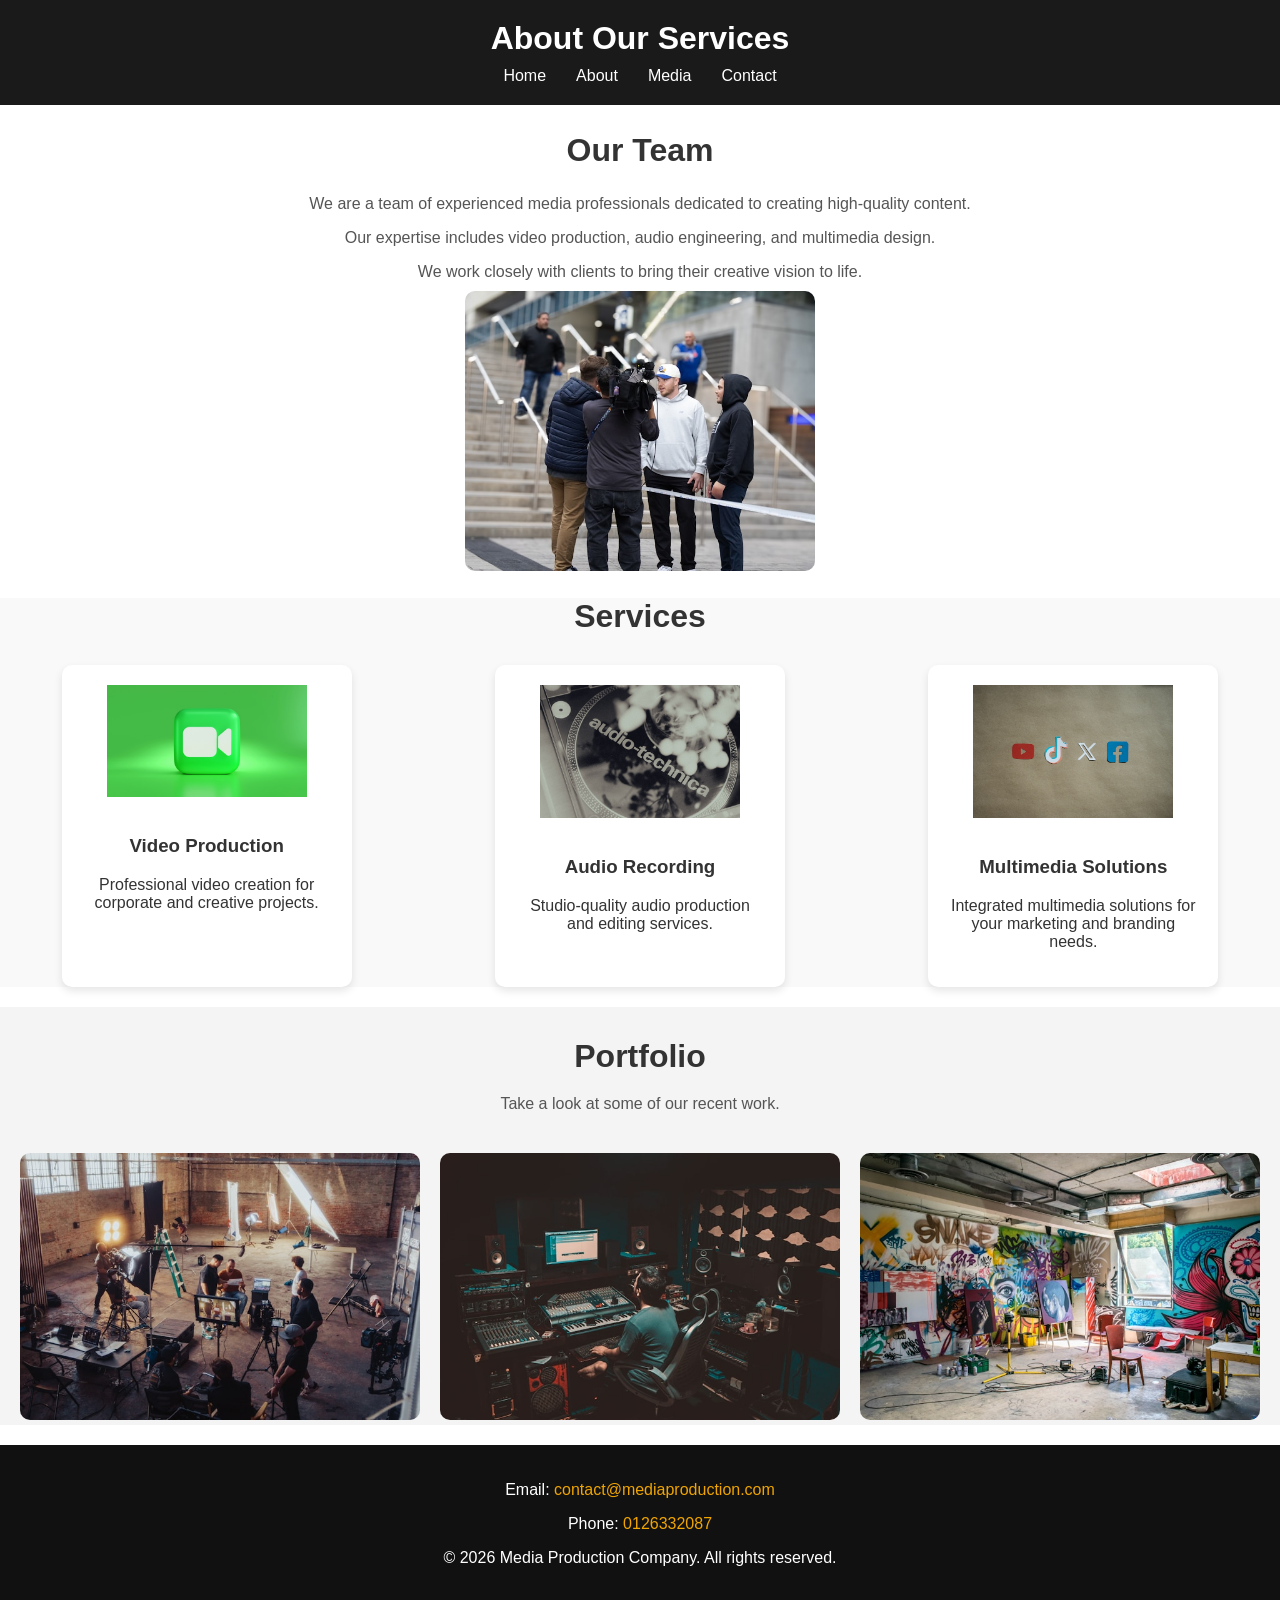
==== about.html @ f988c6bc "Add final version of website with all features implemented" ====
<!DOCTYPE html>
<html lang="en">
<head>
    <meta charset="UTF-8">
    <meta name="viewport" content="width=device-width, initial-scale=1.0">
     <meta name="description" content="Learn more about our media production company, our team, and our services.">
    <title>About Us</title>
    <link rel="stylesheet" href="css/styles.css">
</head>
<body>
    <header class="top">
        <h1>About Our Services</h1>
        <nav class="nav">
            <a href="index.html">Home</a>
            <a href="about.html">About</a>
            <a href="media.html">Media</a>
            <a href="contact.html">Contact</a>
        </nav>
    </header>
    <section class="team">
        <h2>Our Team</h2>
        <p>We are a team of experienced media professionals dedicated to creating high-quality content.</p>
        <p>Our expertise includes video production, audio engineering, and multimedia design.</p>
        <p>We work closely with clients to bring their creative vision to life.</p>
        <div class="carousel">
            <div class="slides">
                <img src="images/team1.jpg" alt="Team member 1">
                <img src="images/team2.jpg" alt="Team member 2">
                <img src="images/team3.jpg" alt="Team member 3">
            </div>
        </div>
    </section>

    <section class="services">
        <h2>Services</h2>
        <div class="service-cards">
            <article class="service-card">
                <img src="images/video-icon.jpg" alt="Video Production">
                <h3>Video Production</h3>
                <p>Professional video creation for corporate and creative projects.</p>
            </article>
            
            <article class="service-card">
                <img src="images/audio-icon.jpg" alt="Audio Recording">
                <h3>Audio Recording</h3>
                <p>Studio-quality audio production and editing services.</p>
            </article>
            
            <article class="service-card">
                <img src="images/multimedia-icon.jpg" alt="Multimedia Solutions">
                <h3>Multimedia Solutions</h3>
                <p>Integrated multimedia solutions for your marketing and branding needs.</p>
            </article>
        </div>
    </section>
    <section class="portfolio">
        <h2>Portfolio</h2>
        <p class="portfolio-intro">Take a look at some of our recent work.</p>

        <div class="portfolio-grid">
            <div class="portfolio-item">
                <img src="images/video.jpg" alt="video production">
                <div class="overlay">
                    <h3>Video Project</h3>
                    <p>Corporate video production showcasing brand storytelling and visuals.</p>
                </div>
            </div>
            
            <div class="portfolio-item">
                <img src="images/audio.jpg" alt="audio production">
                <div class="overlay">
                    <h3>Audio Production</h3>
                    <p>High-quality studio recording and audio editing for podcasts and media.</p>
                </div>
            </div>
            
            <div class="portfolio-item">
                <img src="images/creative-design.jpg" alt="creative design">
                <div class="overlay">
                    <h3>Creative Design</h3>
                    <p>Creative media design combining visuals, sound, and storytelling.</p>
                </div>
            </div>
        </div>
    </section>
    
    <footer class="bottom">
        <p>Email: <a href="mailto:contact@mediaproduction.com">contact@mediaproduction.com</a></p>
        <p>Phone: <a href="tel:0126332087">0126332087</a></p>
        <p>&copy; 2026 Media Production Company. All rights reserved.</p>
    </footer>
</body>
</html>
---- css/styles.css ----
/* Basic styles with multiple errors and missing features */

body {
    font-family: Arial;
    margin: 0;
    padding: 0;
    color: #333;
}

/* --- Index.html Styling --- */

.top {
    background-color: #1a1a1a;
    color: white;
    padding: 20px;
    text-align: center;
}

.top h1 {
    margin: 0;
    text-align: center;
}

.top .nav a {
    color: white;
    text-decoration: none;
    margin: 0 15px;
}

.top .nav a:hover {
    color: #f0a500;
}
.top .nav a:active { 
    color: bisque; 
} 

.nav {
    display: flex;
    justify-content: center;
    flex-wrap: wrap;
    margin-top: 10px;
    flex: 0 1 auto; 
    align-items: center;
}

.hero {
    background-image: url('../images/studio.jpg');
    background-position: center;
    background-size: cover;
    background-repeat: no-repeat;
    color: white;
    text-align: center;
    padding: 100px 20px;
}

.hero h2 {
    font-size: 2.5rem;
    margin-bottom: 20px;
}

.hero p {
    font-size: 1.2rem;
    margin-bottom: 30px;
}

.btn-contact {
    background-color: #f0a500;
    color: white;
    padding: 12px 30px;
    text-decoration: none;
    border-radius: 5px;
    font-weight: bold;
}

.btn-contact:hover {
    background-color: #d18b00;
}

.offerings {
    padding: 30px 20px;
    text-align: center;
}

.offering-grid {
    display: grid;
    grid-template-columns: repeat(auto-fit, minmax(250px, 1fr));
    gap: 30px;
    margin-top: 30px;
}

.offering-item {
    background-color: #f4f4f4;
    padding: 20px;
    border-radius: 10px;
    transition: transform 0.3s, box-shadow 0.3s;
}

.offering-item:hover {
    transform: translateY(-5px);
    box-shadow: 0 6px 20px rgba(0,0,0,0.1);
}

.bottom {
    background-color: #111;
    color: white;
    text-align: center;
    padding: 20px 0;
}

.bottom a {
    color: #f0a500;
    text-decoration: none;
}

@media (max-width: 480px) {
  .hero h2 { font-size: 1.8rem; }
  .hero p { font-size: 1rem; }
}

/* --- End Of Index.html Styling --- */

/* --- Contact.html styling --- */

form  {
    max-width: 600px;
    margin: 0 auto;
}

 form > fieldset {
     border: none;
 }

form button {
    padding: 10px 20px;
    background-color: blue;
    color: white;
    border: none;
    width: 100%;
    border-radius: 5px;
    font-size: 16px;
    margin-bottom: 5px;
    cursor: pointer;
}
.form-group {
    display: flex;
    flex-direction: column;
    margin-bottom: 15px;
}

form label {
    margin-bottom: 5px;
    font-weight: bold;
}

form input, select, textarea {
    padding: 8px;
    border: 1px solid #ccc;
    border-radius: 5px;
    width: 100%;
    box-sizing: border-box;
}

.inline-group + .inline-group {
    margin-top: 8px; 
}

.inline-group input {
    width: auto;
}

.formDetails h2 {
    text-align: center;
    font-size: 28px;
    margin-bottom: 20px;
    color: #333;
}

.formDetails p {
    font-size: 14px;
    margin: 15px 0 10px;
    color: #555;
}
input:focus {
    outline: 2px solid blue;
}

input[type="radio"]:checked {
    accent-color: green;
}

input:valid { 
    background-color: #e0ffe0; 
}

/* --- End Of Contact.html Styling --- */

/* --- About.html Styling --- */

.team {
    margin: 10px auto;
    text-align: center;
}

.team h2{
    font-size: 32px;
}


.team p {
    font-size: 16px;
    color: #555;
    margin-bottom: 5px;
}
.carousel {
    max-width: 350px;
    width: 100%;
    overflow:hidden;
    margin: 10px auto;
    border-radius: 10px;
}

.slides {
    display: flex;
    width: 100%;
    animation: slide 10s infinite ease-in;
    animation-direction: alternate;
}

.slides img {
    width: 100%;
    height: auto;
    flex-shrink: 0;
}
@keyframes slide {
    0%   { transform: translateX(0); }
    20%  { transform: translateX(0); }

    40%  { transform: translateX(-100%); }

    60%  { transform: translateX(-100%); }

    80%  { transform: translateX(-200%); }

    100%  { transform: translateX(-200%); }
}

.services {
    background-color: #f9f9f9;
    text-align: center;
}

.services h2 {
    font-size: 32px;
    margin-bottom: 30px;
}

.service-cards {
    display: flex;
    justify-content: space-around;
    flex-wrap: wrap;
    gap: 20px;
    flex:0 1 auto;
}

.service-card img {
    width: 100%;
    max-width: 200px;
    height: auto;
    margin-bottom: 15px;
}
.service-card {
    background-color: white;
    border-radius: 10px;
    box-shadow: 0 4px 8px rgba(0,0,0,0.1);
    padding: 20px;
    width: 250px;
    transition: transform 0.3s, box-shadow 0.3s;
}

.service-card:hover {
    transform: translateY(-5px);
    box-shadow: 0 8px 16px rgba(22, 22, 22, 0.2);
}

.portfolio {
    padding: 5px 20px;
    text-align: center;
    background: #f4f4f4;
    margin: 20px 0;
}

.portfolio h2 {
    font-size: 32px;
    margin-bottom: 20px;
}

.portfolio-intro {
    color: #555;
    margin-bottom: 40px;
}

.portfolio-grid {
    display: grid;
    grid-template-columns: repeat(3, 1fr);
    gap: 20px;
}

.portfolio-item {
    position: relative;
    overflow: hidden;
    border-radius: 10px;
}

.portfolio-item img {
    width: 100%;
    height: auto;
    display: block;
    transition: transform 0.4s;
}

.portfolio-item:hover img {
    transform: scale(1.1);
}

.overlay {
    position: absolute;
    top: 0;
    left: 0;
    right: 0;
    bottom: 0;

    background: rgba(0,0,0,0.6);
    color: white;

    display: flex;
    flex-direction: column;
    justify-content: center;
    align-items: center;
    padding: 20px;
    opacity: 0;
    transition: opacity 0.4s;
}

.portfolio-item:hover .overlay {
    opacity: 1;
}

@media (max-width: 768px) {
    .portfolio-grid {
        grid-template-columns: 1fr;
    }
    .overlay {
        opacity: 1;                       
        background: none;        
        color: white;               
        padding: 10px 0;
    }

}

/* --- End Of About.html Styling ---*/

/* --- media.html styling ---*/

.media{
    text-align: center;
}

.media h2 {
    margin-bottom: 20px;
}

.video-grid {
    display: grid;
    grid-template-columns: repeat(auto-fit, minmax(250px, 1fr));
    gap: 10px;
    margin: 0 auto;
    max-width: 700px;
}

video {
    width: 100%;
    border-radius: 8px;
    box-shadow: 0 10px 10px rgba(51, 41, 41, 0.5);
}
.location {
    max-width: 600px;
    margin: 0 auto;
}

.location > iframe {
    width: 100%;
    aspect-ratio: 16 / 9;
    border-radius: 8px;
}

.testimonials {
    padding: 40px 20px;
    background: #f4f4f4;
}

.testimonial-grid {
    display: flex;
    justify-content: center;
    align-items: center;
    gap: 20px;
    flex-wrap: wrap;
}

.testimonial-grid figure {
    background: #fff;
    padding: 20px;
    border-radius: 8px;
    box-shadow: 0 4px 12px rgba(0,0,0,0.1);
    max-width: 300px;
    text-align: center;
}

.testimonial-grid img {
    width: 100%;
    height: auto;
    margin-bottom: 10px;
}

.testimonial-grid figcaption {
    font-size: 14px;
    color: #555;
}

/* --- End Of media.html styling ---*/

/* --- generic --- */
@media (max-width: 600px) {
    form , .media {
        padding: 0 10px;
    }
}
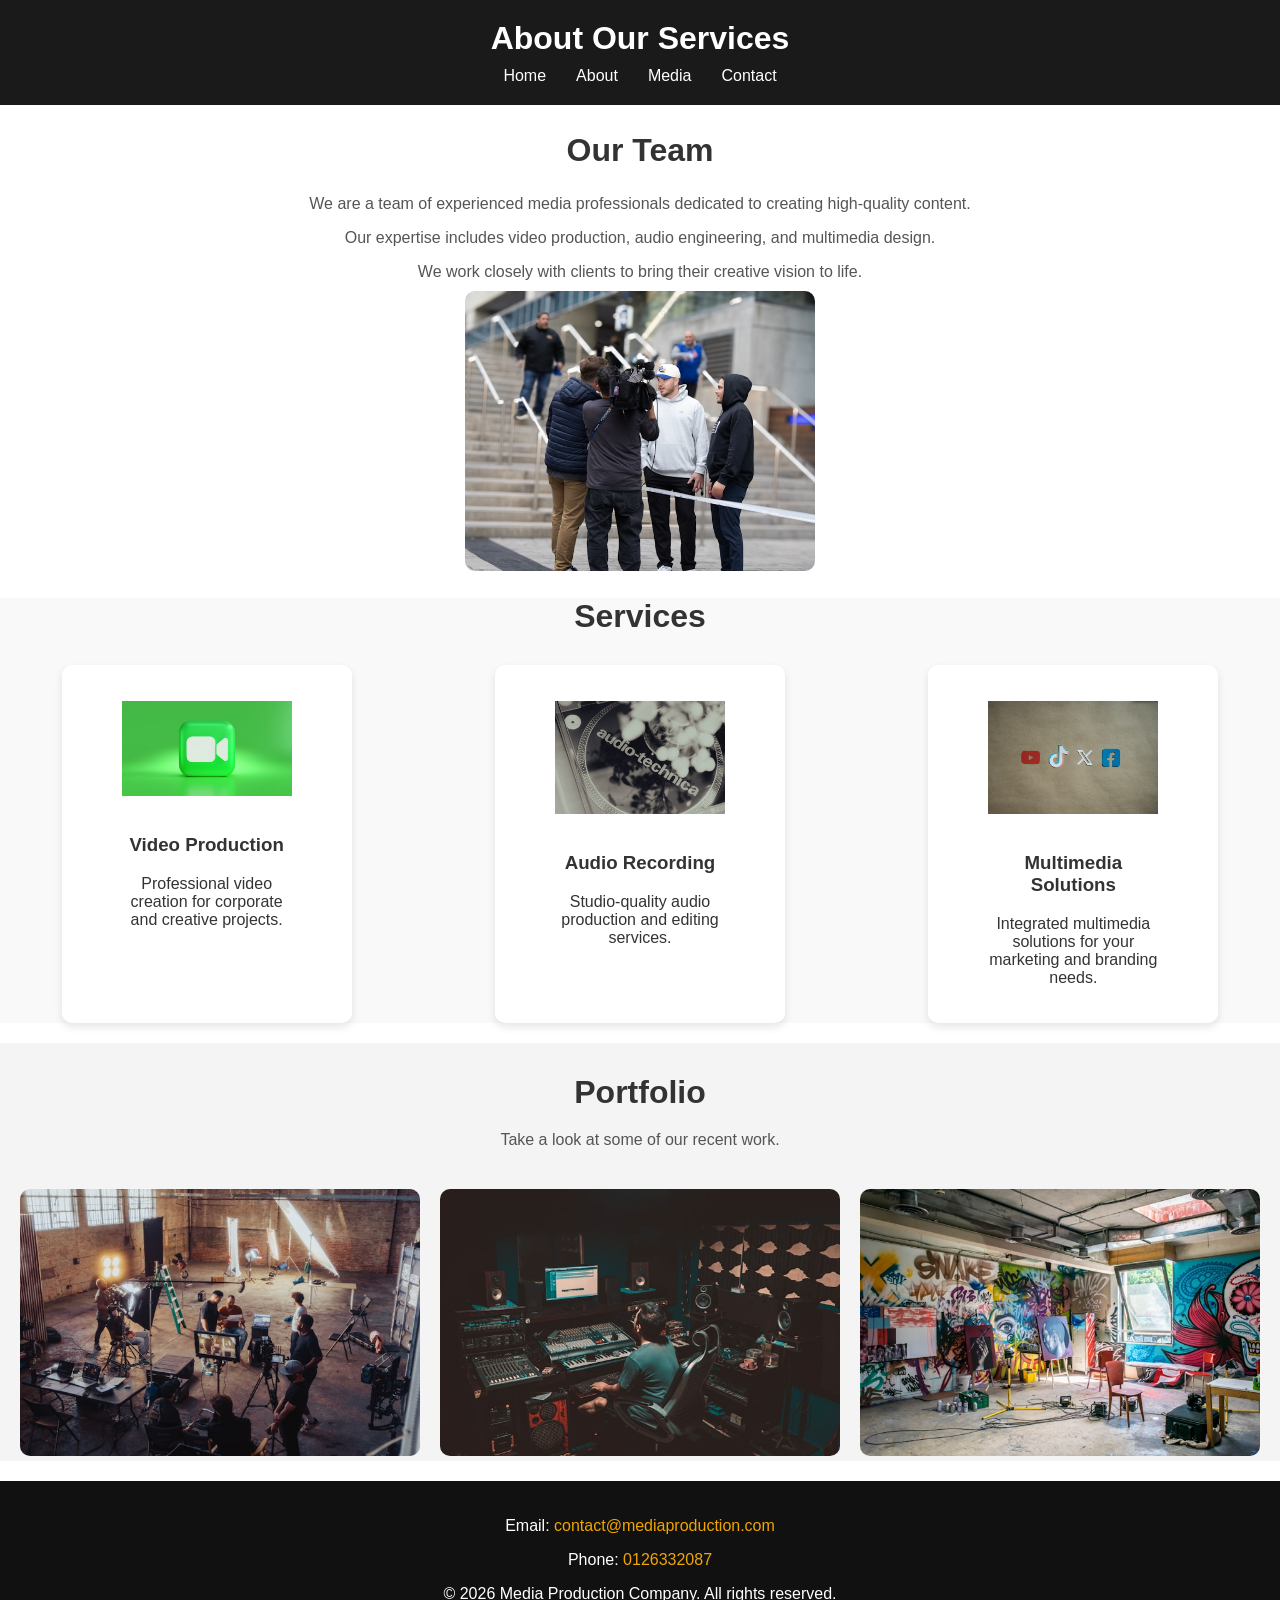
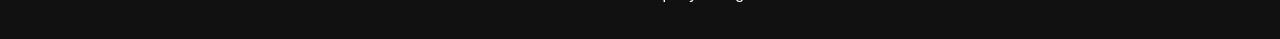
==== commit 335fe4cd: "Updated website and fixed requirements" ====
--- a/about.html
+++ b/about.html
@@ -17,72 +17,87 @@
             <a href="contact.html">Contact</a>
         </nav>
     </header>
-    <section class="team">
-        <h2>Our Team</h2>
-        <p>We are a team of experienced media professionals dedicated to creating high-quality content.</p>
-        <p>Our expertise includes video production, audio engineering, and multimedia design.</p>
-        <p>We work closely with clients to bring their creative vision to life.</p>
-        <div class="carousel">
-            <div class="slides">
-                <img src="images/team1.jpg" alt="Team member 1">
-                <img src="images/team2.jpg" alt="Team member 2">
-                <img src="images/team3.jpg" alt="Team member 3">
-            </div>
-        </div>
-    </section>
-
-    <section class="services">
-        <h2>Services</h2>
-        <div class="service-cards">
-            <article class="service-card">
-                <img src="images/video-icon.jpg" alt="Video Production">
-                <h3>Video Production</h3>
-                <p>Professional video creation for corporate and creative projects.</p>
-            </article>
-            
-            <article class="service-card">
-                <img src="images/audio-icon.jpg" alt="Audio Recording">
-                <h3>Audio Recording</h3>
-                <p>Studio-quality audio production and editing services.</p>
-            </article>
-            
-            <article class="service-card">
-                <img src="images/multimedia-icon.jpg" alt="Multimedia Solutions">
-                <h3>Multimedia Solutions</h3>
-                <p>Integrated multimedia solutions for your marketing and branding needs.</p>
-            </article>
-        </div>
-    </section>
-    <section class="portfolio">
-        <h2>Portfolio</h2>
-        <p class="portfolio-intro">Take a look at some of our recent work.</p>
-
-        <div class="portfolio-grid">
-            <div class="portfolio-item">
-                <img src="images/video.jpg" alt="video production">
-                <div class="overlay">
-                    <h3>Video Project</h3>
-                    <p>Corporate video production showcasing brand storytelling and visuals.</p>
+    <main>
+        <section class="team">
+            <h2>Our Team</h2>
+            <p>We are a team of experienced media professionals dedicated to creating high-quality content.</p>
+            <p>Our expertise includes video production, audio engineering, and multimedia design.</p>
+            <p>We work closely with clients to bring their creative vision to life.</p>
+            <div class="carousel">
+                <div class="slides">
+                    <img src="images/team1.jpg" alt="Team member 1">
+                    <img src="images/team2.jpg" alt="Team member 2">
+                    <img src="images/team3.jpg" alt="Team member 3">
                 </div>
             </div>
+        </section>
+        
+        <section class="services">
+            <h2>Services</h2>
+            <div class="service-cards">
+                <article class="service-card">
+                    <figure>
+                        <img src="images/video-icon.jpg" alt="Video Production">
+                        <figcaption>
+                            <h3>Video Production</h3>
+                            <p>Professional video creation for corporate and creative projects.</p>
+                        </figcaption>
+                    </figure>
+                </article>
+                
+                <article class="service-card">
+                    <figure>
+                        <img src="images/audio-icon.jpg" alt="Audio Recording">
+                        <figcaption>
+                            <h3>Audio Recording</h3>
+                            <p>Studio-quality audio production and editing services.</p>
+                        </figcaption>
+                    </figure>
+                </article>
+                
+                <article class="service-card">
+                    <figure>
+                        <img src="images/multimedia-icon.jpg" alt="Multimedia Solutions">
+                        <figcaption>
+                            <h3>Multimedia Solutions</h3>
+                            <p>Integrated multimedia solutions for your marketing and branding needs.</p>
+                        </figcaption>
+                    </figure>
+                </article>
+            </div>
+        </section>
+        
+        <section class="portfolio">
+            <h2>Portfolio</h2>
+            <p class="portfolio-intro">Take a look at some of our recent work.</p>
             
-            <div class="portfolio-item">
-                <img src="images/audio.jpg" alt="audio production">
-                <div class="overlay">
-                    <h3>Audio Production</h3>
-                    <p>High-quality studio recording and audio editing for podcasts and media.</p>
+            <div class="portfolio-grid">
+                <div class="portfolio-item">
+                    <img src="images/video.jpg" alt="video production">
+                    <div class="overlay">
+                        <h3>Video Project</h3>
+                        <p>Corporate video production showcasing brand storytelling and visuals.</p>
+                    </div>
+                </div>
+                
+                <div class="portfolio-item">
+                    <img src="images/audio.jpg" alt="audio production">
+                    <div class="overlay">
+                        <h3>Audio Production</h3>
+                        <p>High-quality studio recording and audio editing for podcasts and media.</p>
+                    </div>
+                </div>
+                
+                <div class="portfolio-item">
+                    <img src="images/creative-design.jpg" alt="creative design">
+                    <div class="overlay">
+                        <h3>Creative Design</h3>
+                        <p>Creative media design combining visuals, sound, and storytelling.</p>
+                    </div>
                 </div>
             </div>
-            
-            <div class="portfolio-item">
-                <img src="images/creative-design.jpg" alt="creative design">
-                <div class="overlay">
-                    <h3>Creative Design</h3>
-                    <p>Creative media design combining visuals, sound, and storytelling.</p>
-                </div>
-            </div>
-        </div>
-    </section>
+        </section>
+    </main>
     
     <footer class="bottom">
         <p>Email: <a href="mailto:contact@mediaproduction.com">contact@mediaproduction.com</a></p>
--- a/css/styles.css
+++ b/css/styles.css
@@ -56,6 +56,7 @@
 .hero h2 {
     font-size: 2.5rem;
     margin-bottom: 20px;
+    text-shadow: 4px 4px 12px rgba(238, 181, 134, 0.9);
 }
 
 .hero p {
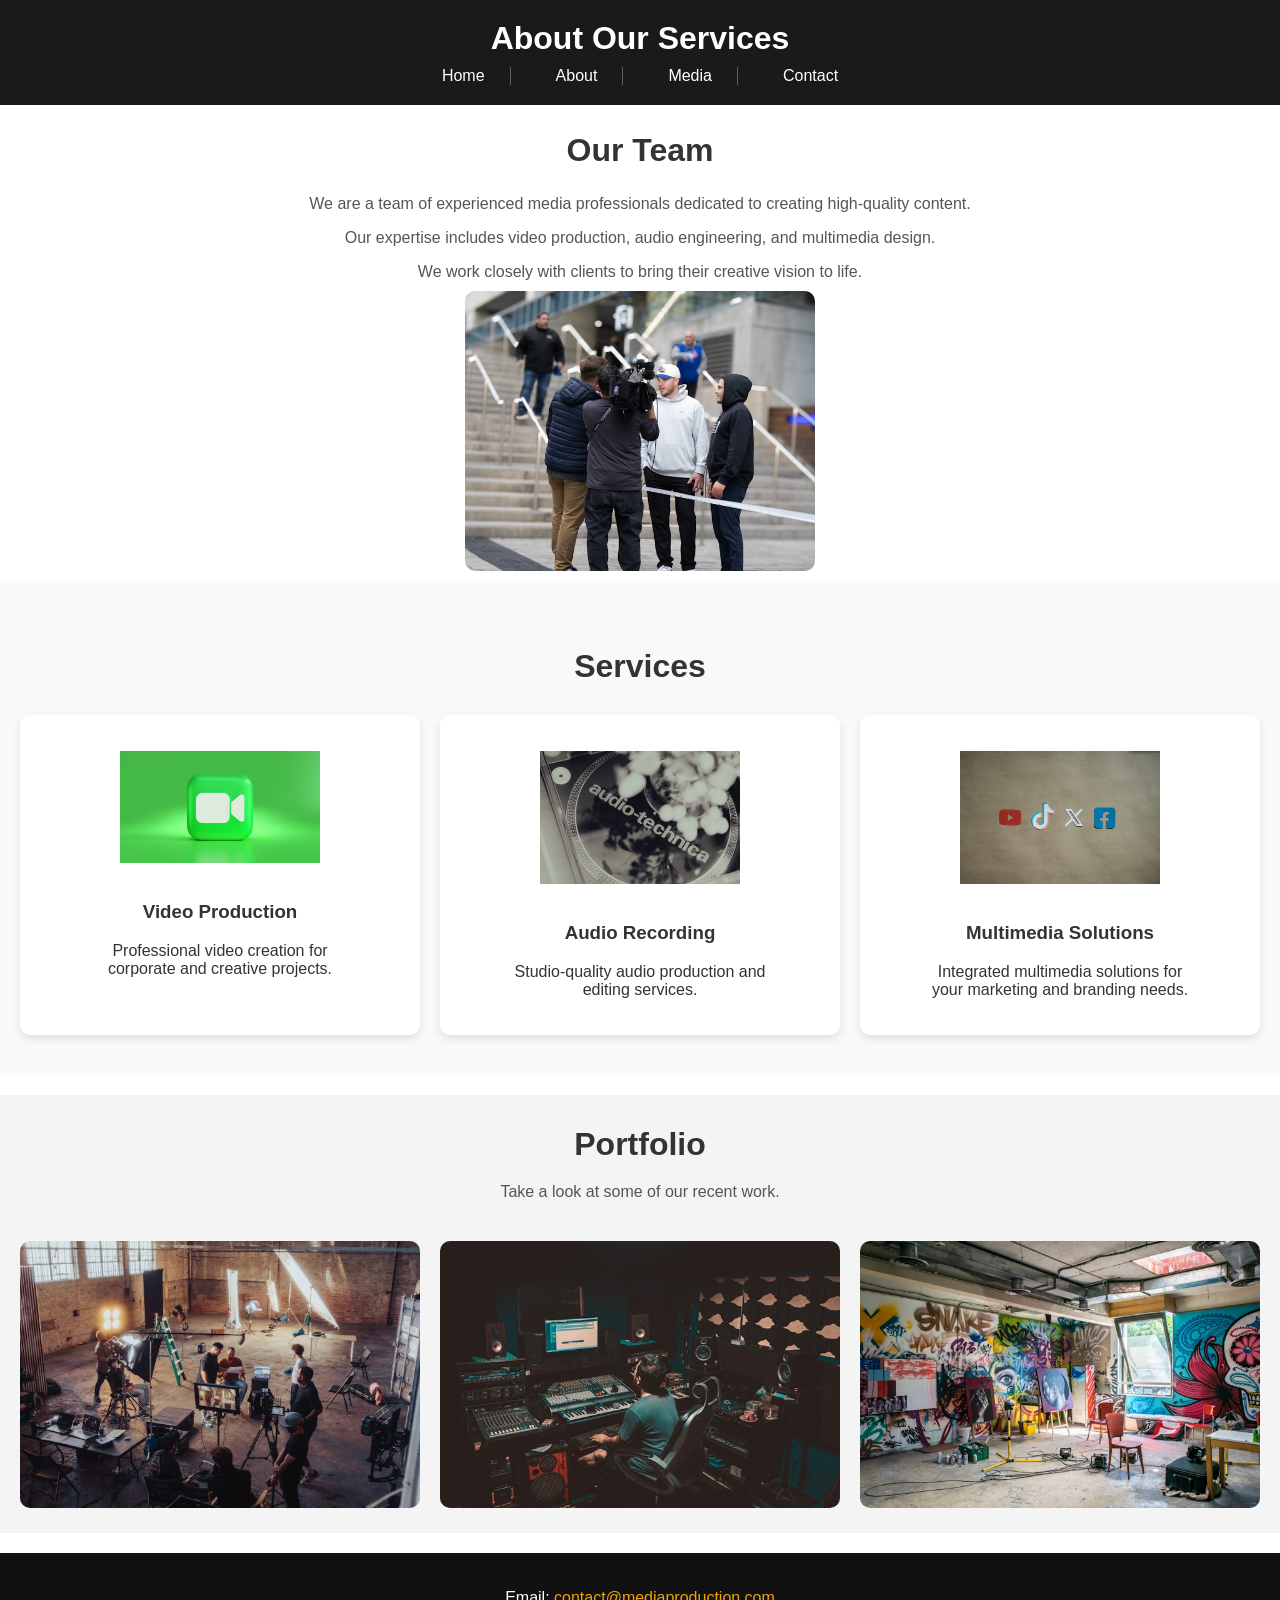
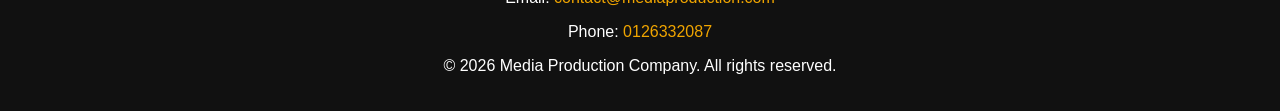
==== commit 6723ba25: "Feedback Addressed" ====
--- a/about.html
+++ b/about.html
@@ -6,11 +6,12 @@
      <meta name="description" content="Learn more about our media production company, our team, and our services.">
     <title>About Us</title>
     <link rel="stylesheet" href="css/styles.css">
+    <link rel="icon" href="data:,">
 </head>
 <body>
     <header class="top">
         <h1>About Our Services</h1>
-        <nav class="nav">
+        <nav class="nav" aria-label="Main navigation">
             <a href="index.html">Home</a>
             <a href="about.html">About</a>
             <a href="media.html">Media</a>
@@ -25,9 +26,9 @@
             <p>We work closely with clients to bring their creative vision to life.</p>
             <div class="carousel">
                 <div class="slides">
-                    <img src="images/team1.jpg" alt="Team member 1">
-                    <img src="images/team2.jpg" alt="Team member 2">
-                    <img src="images/team3.jpg" alt="Team member 3">
+                    <img src="images/team1.jpg" alt="Media production team member 1" loading="lazy">
+                    <img src="images/team2.jpg" alt="Media production team member 2" loading="lazy">
+                    <img src="images/team3.jpg" alt="Media production team member 3" loading="lazy">
                 </div>
             </div>
         </section>
@@ -37,7 +38,7 @@
             <div class="service-cards">
                 <article class="service-card">
                     <figure>
-                        <img src="images/video-icon.jpg" alt="Video Production">
+                        <img src="images/video-icon.jpg" alt="Video production service icon" loading="lazy">
                         <figcaption>
                             <h3>Video Production</h3>
                             <p>Professional video creation for corporate and creative projects.</p>
@@ -47,7 +48,7 @@
                 
                 <article class="service-card">
                     <figure>
-                        <img src="images/audio-icon.jpg" alt="Audio Recording">
+                        <img src="images/audio-icon.jpg" alt="Audio recording service icon" loading="lazy">
                         <figcaption>
                             <h3>Audio Recording</h3>
                             <p>Studio-quality audio production and editing services.</p>
@@ -57,7 +58,7 @@
                 
                 <article class="service-card">
                     <figure>
-                        <img src="images/multimedia-icon.jpg" alt="Multimedia Solutions">
+                        <img src="images/multimedia-icon.jpg" alt="Multimedia solutions service icon" loading="lazy">
                         <figcaption>
                             <h3>Multimedia Solutions</h3>
                             <p>Integrated multimedia solutions for your marketing and branding needs.</p>
@@ -73,7 +74,7 @@
             
             <div class="portfolio-grid">
                 <div class="portfolio-item">
-                    <img src="images/video.jpg" alt="video production">
+                    <img src="images/video.jpg" alt="Corporate video production project" loading="lazy">
                     <div class="overlay">
                         <h3>Video Project</h3>
                         <p>Corporate video production showcasing brand storytelling and visuals.</p>
@@ -81,7 +82,7 @@
                 </div>
                 
                 <div class="portfolio-item">
-                    <img src="images/audio.jpg" alt="audio production">
+                    <img src="images/audio.jpg" alt="Audio production project" loading="lazy">
                     <div class="overlay">
                         <h3>Audio Production</h3>
                         <p>High-quality studio recording and audio editing for podcasts and media.</p>
@@ -89,7 +90,7 @@
                 </div>
                 
                 <div class="portfolio-item">
-                    <img src="images/creative-design.jpg" alt="creative design">
+                    <img src="images/creative-design.jpg" alt="Creative design project" loading="lazy">
                     <div class="overlay">
                         <h3>Creative Design</h3>
                         <p>Creative media design combining visuals, sound, and storytelling.</p>
--- a/css/styles.css
+++ b/css/styles.css
@@ -41,6 +41,12 @@
     margin-top: 10px;
     flex: 0 1 auto; 
     align-items: center;
+    gap: 15px;
+}
+
+.nav a:not(:last-child) {
+    border-right: 1px solid rgba(255,255,255,0.3);
+    padding-right: 25px;
 }
 
 .hero {
@@ -116,20 +122,31 @@
 @media (max-width: 480px) {
   .hero h2 { font-size: 1.8rem; }
   .hero p { font-size: 1rem; }
+  .nav { gap: 10px;}
+  .nav a:last-child { order: -1;}
+  .nav a:not(:last-child) {
+    border-right: none;
+    padding-right: 0;}
 }
 
 /* --- End Of Index.html Styling --- */
 
 /* --- Contact.html styling --- */
 
-form  {
-    max-width: 600px;
+form {
+    max-width: 900px;              
     margin: 0 auto;
-}
-
- form > fieldset {
-     border: none;
- }
+    background-color: #f2f2f2;     
+    padding: 25px;
+    border-radius: 10px;
+}
+form fieldset {
+    margin-bottom: 20px;           
+    padding: 15px;                 
+    border: 1px solid #ccc;
+    border-radius: 8px;
+    background-color: #ffffff;     
+}
 
 form button {
     padding: 10px 20px;
@@ -154,7 +171,7 @@
 }
 
 form input, select, textarea {
-    padding: 8px;
+    padding: 12px 14px;
     border: 1px solid #ccc;
     border-radius: 5px;
     width: 100%;
@@ -192,6 +209,44 @@
 input:valid { 
     background-color: #e0ffe0; 
 }
+.sr-only {
+    position: absolute;
+    width: 1px;
+    height: 1px;
+    padding: 0;
+    margin: -1px;
+    overflow: hidden;
+    clip-path: inset(50%); 
+    white-space: nowrap;
+    border: 0;
+}
+.contact-aside {
+    max-width: 900px;
+    margin: 20px auto;
+    background-color: #f2f2f2;   
+    padding: 25px;              
+    border-radius: 10px;         
+    text-align: center;
+}
+:is(input, select, textarea):focus {
+    outline: 2px solid blue;
+}
+
+input:required,
+textarea:required {
+    border-left: 4px solid #f0a500;
+}
+
+input:disabled,
+select:disabled {
+    background-color: #e0e0e0;
+    cursor: not-allowed;
+    opacity: 0.6;
+}
+form button:hover {
+    background-color: #0000cc;
+    transform: scale(1.02) skewX(-1deg);
+}
 
 /* --- End Of Contact.html Styling --- */
 
@@ -232,22 +287,21 @@
     height: auto;
     flex-shrink: 0;
 }
+
 @keyframes slide {
     0%   { transform: translateX(0); }
-    20%  { transform: translateX(0); }
-
-    40%  { transform: translateX(-100%); }
-
-    60%  { transform: translateX(-100%); }
-
-    80%  { transform: translateX(-200%); }
-
-    100%  { transform: translateX(-200%); }
+    25%  { transform: translateX(0); }
+    33%  { transform: translateX(-100%); }
+    58%  { transform: translateX(-100%); }
+    66%  { transform: translateX(-200%); }
+    90%  { transform: translateX(-200%); }
+    100% { transform: translateX(-200%); }
 }
 
 .services {
     background-color: #f9f9f9;
     text-align: center;
+    padding: 40px 20px;
 }
 
 .services h2 {
@@ -276,11 +330,15 @@
     padding: 20px;
     width: 250px;
     transition: transform 0.3s, box-shadow 0.3s;
+    flex: 1 1 250px;
+    transform-style: preserve-3d;  /* ADD THIS */
+    transform-origin: top center;  /* ADD THIS */
 }
 
 .service-card:hover {
-    transform: translateY(-5px);
+    transform: translateY(-5px) rotateX(5deg);
     box-shadow: 0 8px 16px rgba(22, 22, 22, 0.2);
+    transform-origin: top center;
 }
 
 .portfolio {
@@ -303,8 +361,15 @@
 .portfolio-grid {
     display: grid;
     grid-template-columns: repeat(3, 1fr);
+    grid-template-rows: auto auto;
+    grid-template-areas:
+        "video audio design";
     gap: 20px;
 }
+
+.portfolio-item:nth-child(1) { grid-area: video; }
+.portfolio-item:nth-child(2) { grid-area: audio; }
+.portfolio-item:nth-child(3) { grid-area: design; }
 
 .portfolio-item {
     position: relative;
@@ -349,6 +414,11 @@
 @media (max-width: 768px) {
     .portfolio-grid {
         grid-template-columns: 1fr;
+        grid-template-rows: auto auto auto;
+        grid-template-areas:
+            "video"
+            "audio"
+            "design";
     }
     .overlay {
         opacity: 1;                       
@@ -383,6 +453,8 @@
     width: 100%;
     border-radius: 8px;
     box-shadow: 0 10px 10px rgba(51, 41, 41, 0.5);
+    aspect-ratio: 16 / 9;
+    object-fit: cover;
 }
 .location {
     max-width: 600px;
@@ -401,20 +473,28 @@
 }
 
 .testimonial-grid {
-    display: flex;
-    justify-content: center;
-    align-items: center;
-    gap: 20px;
-    flex-wrap: wrap;
-}
+    display: grid;
+    grid-template-columns: repeat(3, 1fr);
+    grid-template-areas: "client1 client2 client3";
+    gap: 30px;
+    justify-items: center;
+}
+
+.testimonial-grid figure:nth-child(1) { grid-area: client1; }
+.testimonial-grid figure:nth-child(2) { grid-area: client2; }
+.testimonial-grid figure:nth-child(3) { grid-area: client3; }
 
 .testimonial-grid figure {
     background: #fff;
-    padding: 20px;
+    padding: 15px;
     border-radius: 8px;
     box-shadow: 0 4px 12px rgba(0,0,0,0.1);
-    max-width: 300px;
-    text-align: center;
+    max-width: 350px;
+    text-align: center;
+    width: 100%;
+}
+.testimonial-grid figure:nth-child(odd) {
+    background-color: #fafafa;
 }
 
 .testimonial-grid img {
@@ -428,11 +508,44 @@
     color: #555;
 }
 
+@media (max-width: 900px) {
+    .testimonial-grid {
+        grid-template-columns: repeat(2, 1fr);
+        gap: 30px;
+        grid-template-areas:
+            "client1 client2"
+            "client3 client3";
+    }
+}
+
+@media (max-width: 600px) {
+    .testimonial-grid {
+        grid-template-columns: 1fr;
+        gap: 30px;
+        grid-template-areas:
+            "client1"
+            "client2"
+            "client3";
+    }
+}
 /* --- End Of media.html styling ---*/
 
 /* --- generic --- */
 @media (max-width: 600px) {
-    form , .media {
+    form, .media {
         padding: 0 10px;
     }
-}
+    .video-grid {
+        grid-template-columns: 1fr;
+        max-width: 350px;
+        margin: 0 auto;
+    }
+}
+@media (prefers-reduced-motion: reduce) {
+    *, *::before, *::after {
+        animation-duration: 0.01ms !important;
+        animation-iteration-count: 1 !important;
+        transition-duration: 0.01ms !important;
+        scroll-behavior: auto !important;
+    }
+}
